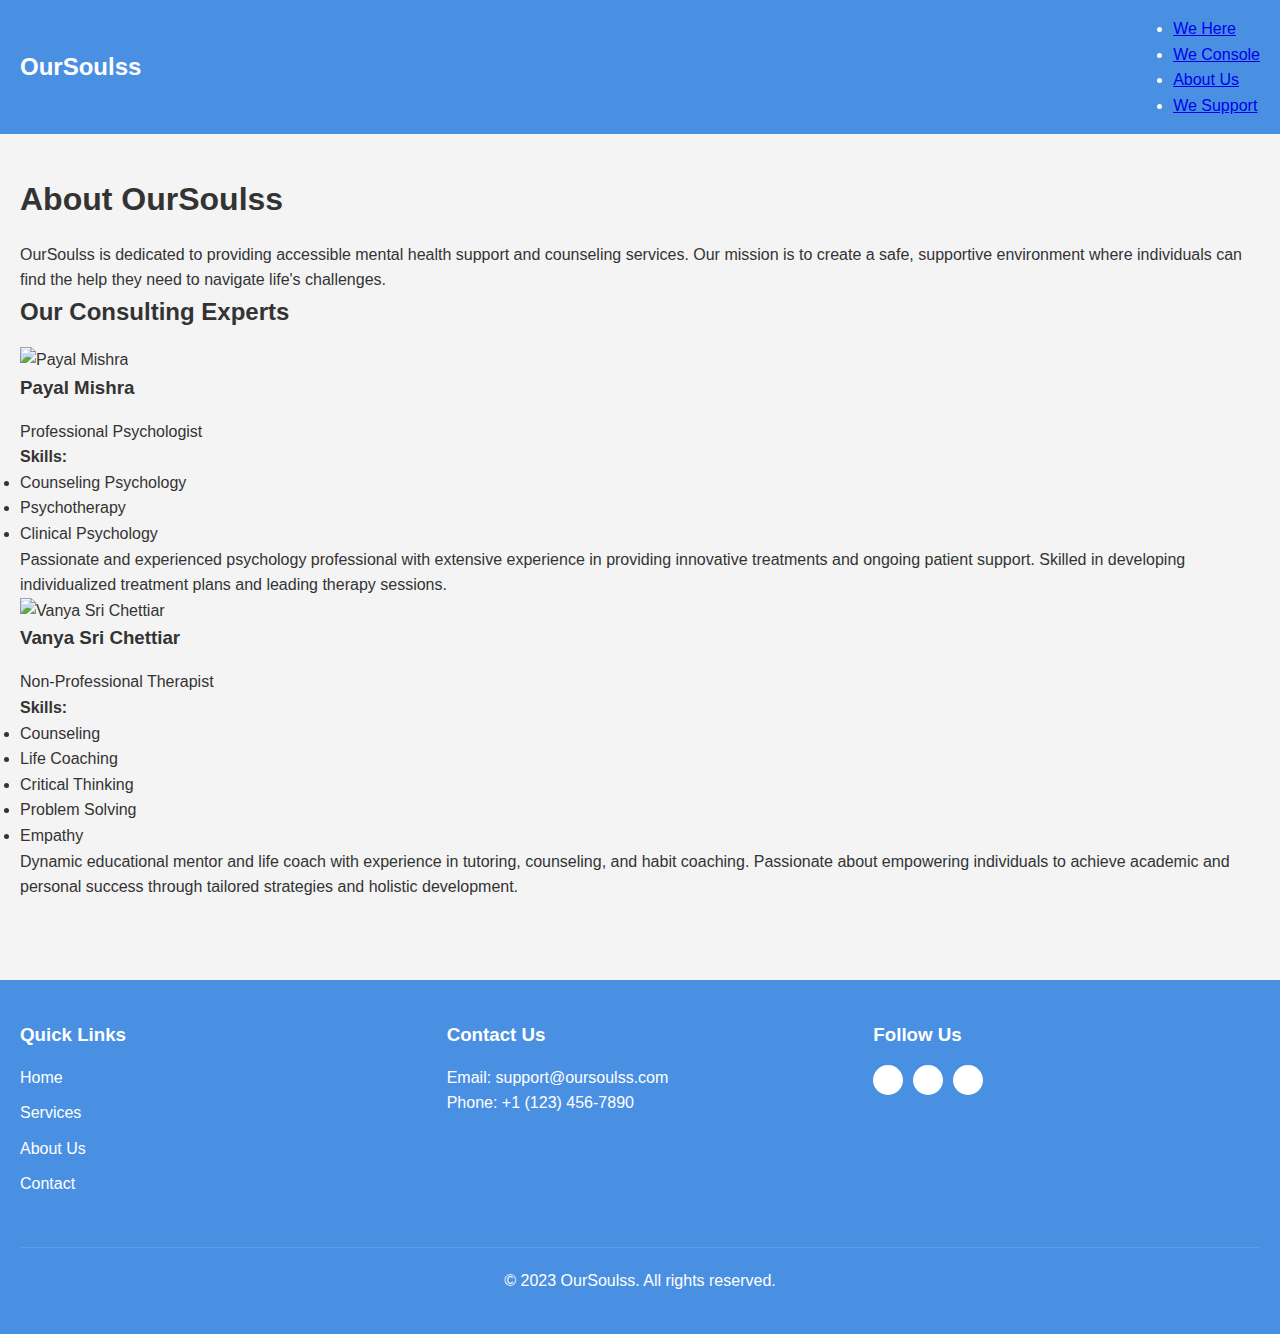
==== about.html @ 138792b9 "Initial commit" ====
<!DOCTYPE html>
<html lang="en">
<head>
    <meta charset="UTF-8">
    <meta name="viewport" content="width=device-width, initial-scale=1.0">
    <title>About Us - OurSoulss</title>
    <link rel="stylesheet" href="styles.css">
</head>
<body>
    <header>
        <nav>
            <div class="logo">OurSoulss</div>
            <ul>
                <li><a href="index.html">We Here</a></li>
                <li><a href="services.html">We Console</a></li>
                <li><a href="about.html">About Us</a></li>
                <li><a href="contact.html">We Support</a></li>
            </ul>
        </nav>
    </header>

    <main>
        <section id="about">
            <h1>About OurSoulss</h1>
            <p>OurSoulss is dedicated to providing accessible mental health support and counseling services. Our mission is to create a safe, supportive environment where individuals can find the help they need to navigate life's challenges.</p>
        </section>

        <section id="experts">
            <h2>Our Consulting Experts</h2>
            <div class="expert-cards">
                <div class="expert-card">
                    <img src="https://i.ibb.co/7pTwKsB/5-payal.jpg" alt="Payal Mishra" class="expert-image">
                    <h3>Payal Mishra</h3>
                    <p class="role">Professional Psychologist</p>
                    <h4>Skills:</h4>
                    <ul>
                        <li>Counseling Psychology</li>
                        <li>Psychotherapy</li>
                        <li>Clinical Psychology</li>
                    </ul>
                    <p>Passionate and experienced psychology professional with extensive experience in providing innovative treatments and ongoing patient support. Skilled in developing individualized treatment plans and leading therapy sessions.</p>
                </div>
                <div class="expert-card">
                    <img src="https://i.ibb.co/bQCpd40/4-vanya.jpg" alt="Vanya Sri Chettiar" class="expert-image">
                    <h3>Vanya Sri Chettiar</h3>
                    <p class="role">Non-Professional Therapist</p>
                    <h4>Skills:</h4>
                    <ul>
                        <li>Counseling</li>
                        <li>Life Coaching</li>
                        <li>Critical Thinking</li>
                        <li>Problem Solving</li>
                        <li>Empathy</li>
                    </ul>
                    <p>Dynamic educational mentor and life coach with experience in tutoring, counseling, and habit coaching. Passionate about empowering individuals to achieve academic and personal success through tailored strategies and holistic development.</p>
                </div>
            </div>
        </section>
    </main>

    <footer>
        <div class="footer-content">
            <div class="footer-section">
                <h3>Quick Links</h3>
                <ul>
                    <li><a href="index.html">Home</a></li>
                    <li><a href="services.html">Services</a></li>
                    <li><a href="about.html">About Us</a></li>
                    <li><a href="contact.html">Contact</a></li>
                </ul>
            </div>
            <div class="footer-section">
                <h3>Contact Us</h3>
                <p>Email: support@oursoulss.com</p>
                <p>Phone: +1 (123) 456-7890</p>
            </div>
            <div class="footer-section">
                <h3>Follow Us</h3>
                <div class="social-icons">
                    <a href="#" class="social-icon">FB</a>
                    <a href="#" class="social-icon">TW</a>
                    <a href="#" class="social-icon">IG</a>
                </div>
            </div>
        </div>
        <p class="copyright">&copy; 2023 OurSoulss. All rights reserved.</p>
    </footer>
</body>
</html>
---- styles.css ----
:root {
    --primary-color: #4a90e2;
    --secondary-color: #f39c12;
    --text-color: #333;
    --background-color: #f4f4f4;
    --card-background: #ffffff;
}

* {
    margin: 0;
    padding: 0;
    box-sizing: border-box;
}

body {
    font-family: Arial, sans-serif;
    line-height: 1.6;
    color: var(--text-color);
    background-color: var(--background-color);
}

.container {
    width: 90%;
    max-width: 1200px;
    margin: 0 auto;
    padding: 0 20px;
}

header {
    background-color: var(--primary-color);
    color: white;
    padding: 1rem 0;
    position: sticky;
    top: 0;
    z-index: 1000;
}

nav {
    display: flex;
    justify-content: space-between;
    align-items: center;
    padding: 0 20px;
}

.logo {
    font-size: 1.5rem;
    font-weight: bold;
}

.menu-toggle {
    display: none;
    flex-direction: column;
    cursor: pointer;
}

.menu-toggle span {
    height: 3px;
    width: 25px;
    background-color: white;
    margin-bottom: 4px;
    transition: all 0.3s ease;
}

.nav-links {
    display: flex;
    list-style: none;
}

.nav-links li {
    margin-left: 20px;
}

.nav-links li a {
    color: white;
    text-decoration: none;
    transition: color 0.3s ease;
}

.nav-links li a:hover {
    color: var(--secondary-color);
}

main {
    padding: 40px 20px;
}

h1, h2, h3 {
    margin-bottom: 1rem;
}

.hero {
    background-image: url('https://i.ibb.co/bRgv559/1-front-image-1st.png');
    background-size: cover;
    background-position: center;
    color: white;
    text-align: center;
    padding: 100px 0;
    margin-bottom: 40px;
}

.hero-content {
    background-color: rgba(0, 0, 0, 0.6);
    padding: 40px;
    border-radius: 10px;
    max-width: 800px;
    margin: 0 auto;
}

.cta-button {
    display: inline-block;
    background-color: var(--secondary-color);
    color: white;
    padding: 10px 20px;
    text-decoration: none;
    border-radius: 5px;
    transition: background-color 0.3s ease;
    border: none;
    cursor: pointer;
    font-size: 1rem;
}

.cta-button:hover {
    background-color: #e67e22;
}

.features {
    display: grid;
    grid-template-columns: repeat(auto-fit, minmax(250px, 1fr));
    gap: 30px;
    margin-top: 40px;
}

.feature {
    background-color: var(--card-background);
    padding: 20px;
    border-radius: 10px;
    box-shadow: 0 4px 6px rgba(0, 0, 0, 0.1);
    transition: all 0.3s ease;
    position: relative;
    overflow: hidden;
}

.feature:hover {
    transform: translateY(-5px);
}

.feature::before {
    content: attr(data-content);
    position: absolute;
    top: 0;
    left: 0;
    width: 100%;
    height: 100%;
    background-color: var(--secondary-color);
    color: white;
    display: flex;
    align-items: center;
    justify-content: center;
    padding: 20px;
    opacity: 0;
    transition: opacity 0.3s ease;
    pointer-events: none;
}

.feature:hover::before {
    opacity: 1;
}

.feature-icon {
    width: 60px;
    height: 60px;
    margin-bottom: 15px;
}

.quote {
    background-color: var(--secondary-color);
    color: white;
    padding: 40px;
    margin: 40px 0;
    text-align: center;
    font-style: italic;
    font-size: 1.2rem;
    border-radius: 10px;
    transition: transform 0.3s ease;
}

.quote:hover {
    transform: scale(1.05);
}

.affordable {
    display: flex;
    align-items: center;
    gap: 40px;
    margin-top: 40px;
    background-color: var(--card-background);
    padding: 40px;
    border-radius: 10px;
    box-shadow: 0 4px 6px rgba(0, 0, 0, 0.1);
}

.affordable-content {
    flex: 1;
}

.affordable-image {
    max-width: 50%;
    border-radius: 10px;
}

.service-cards {
    display: grid;
    grid-template-columns: repeat(auto-fit, minmax(300px, 1fr));
    gap: 30px;
    margin-top: 40px;
}

.service-card {
    background-color: var(--card-background);
    padding: 20px;
    border-radius: 10px;
    box-shadow: 0 4px 6px rgba(0, 0, 0, 0.1);
    transition: all 0.3s ease;
}

.service-card:hover {
    transform: translateY(-5px);
}

.service-image {
    width: 100%;
    height: 200px;
    object-fit: cover;
    border-radius: 10px;
    margin-bottom: 20px;
}

.service-tagline {
    font-style: italic;
    color: var(--primary-color);
    margin-bottom: 10px;
}

.service-details {
    max-height: 0;
    overflow: hidden;
    transition: max-height 0.3s ease;
}

.service-card:hover .service-details {
    max-height: 1000px;
}

.price {
    margin-top: 20px;
    font-weight: bold;
    color: var(--primary-color);
}

.contact-container {
    display: flex;
    gap: 40px;
    margin-top: 40px;
}

.contact-form, .contact-info {
    flex: 1;
    background-color: var(--card-background);
    padding: 30px;
    border-radius: 10px;
    box-shadow: 0 4px 6px rgba(0, 0, 0, 0.1);
}

.contact-form form {
    display: grid;
    gap: 20px;
}

.contact-form input,
.contact-form textarea {
    width: 100%;
    padding: 10px;
    border: 1px solid #ddd;
    border-radius: 5px;
}

.map-container {
    margin-top: 20px;
}

.map-placeholder {
    width: 100%;
    border-radius: 10px;
}

footer {
    background-color: var(--primary-color);
    color: white;
    padding: 40px 20px;
    margin-top: 40px;
}

.footer-content {
    display: flex;
    justify-content: space-between;
    flex-wrap: wrap;
    gap: 40px;
}

.footer-section {
    flex: 1;
    min-width: 200px;
}

.footer-section h3 {
    margin-bottom: 15px;
}

.footer-section ul {
    list-style: none;
}

.footer-section ul li {
    margin-bottom: 10px;
}

.footer-section a {
    color: white;
    text-decoration: none;
}

.social-icons {
    display: flex;
    gap: 10px;
}

.social-icon {
    background-color: white;
    color: var(--primary-color);
    width: 30px;
    height: 30px;
    display: flex;
    align-items: center;
    justify-content: center;
    border-radius: 50%;
    text-decoration: none;
    font-weight: bold;
}

.copyright {
    text-align: center;
    margin-top: 40px;
    padding-top: 20px;
    border-top: 1px solid rgba(255, 255, 255, 0.1);
}

@media (max-width: 768px) {
    .menu-toggle {
        display: flex;
    }

    .nav-links {
        display: none;
        flex-direction: column;
        position: absolute;
        top: 60px;
        left: 0;
        width: 100%;
        background-color: var(--primary-color);
        padding: 20px;
    }

    .nav-links.active {
        display: flex;
    }

    .nav-links li {
        margin: 10px 0;
    }

    .affordable {
        flex-direction: column;
    }

    .affordable-image {
        max-width: 100%;
    }

    .contact-container {
        flex-direction: column;
    }

    .hero-content {
        padding: 20px;
    }

    .features {
        grid-template-columns: 1fr;
    }

    .service-cards {
        grid-template-columns: 1fr;
    }
}
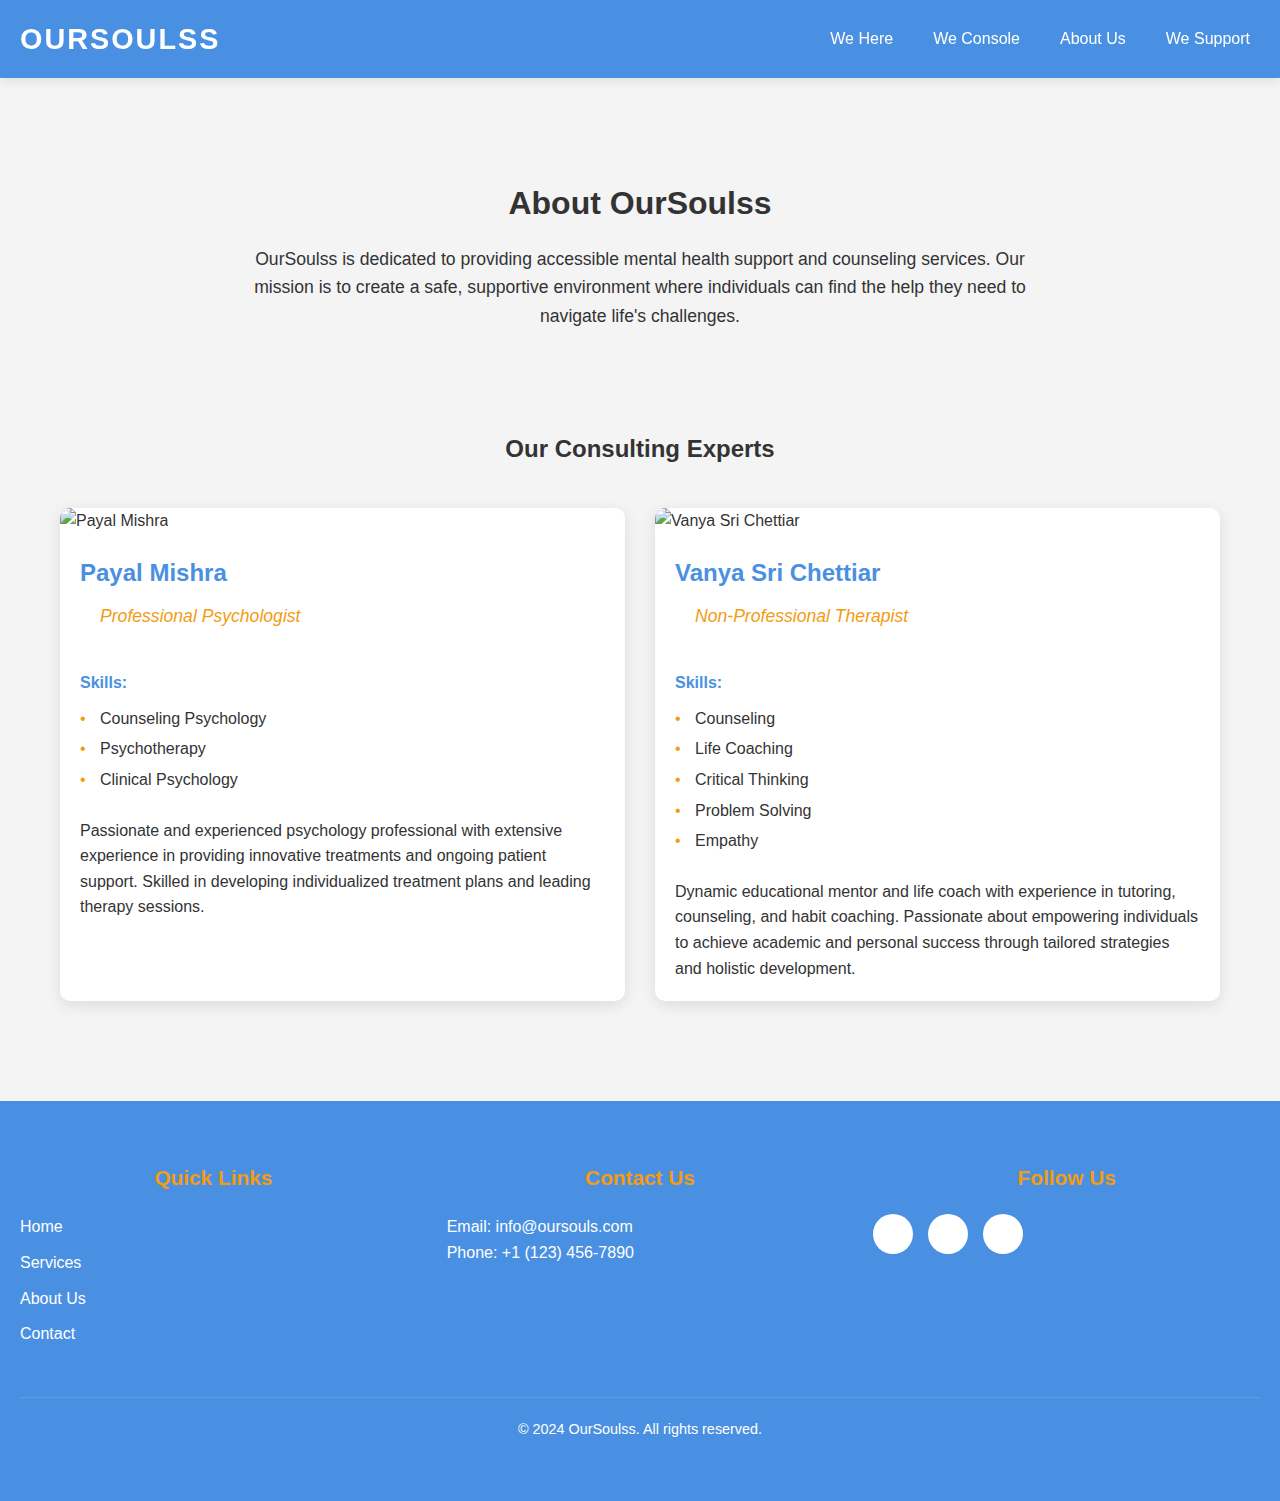
==== commit c2eae980: "Updated ui" ====
--- a/about.html
+++ b/about.html
@@ -5,12 +5,18 @@
     <meta name="viewport" content="width=device-width, initial-scale=1.0">
     <title>About Us - OurSoulss</title>
     <link rel="stylesheet" href="styles.css">
+    <script src="https://kit.fontawesome.com/your-fontawesome-kit.js" crossorigin="anonymous"></script>
 </head>
 <body>
     <header>
         <nav>
             <div class="logo">OurSoulss</div>
-            <ul>
+            <div class="menu-toggle" id="mobile-menu">
+                <span></span>
+                <span></span>
+                <span></span>
+            </div>
+            <ul class="nav-links">
                 <li><a href="index.html">We Here</a></li>
                 <li><a href="services.html">We Console</a></li>
                 <li><a href="about.html">About Us</a></li>
@@ -21,38 +27,42 @@
 
     <main>
         <section id="about">
-            <h1>About OurSoulss</h1>
-            <p>OurSoulss is dedicated to providing accessible mental health support and counseling services. Our mission is to create a safe, supportive environment where individuals can find the help they need to navigate life's challenges.</p>
+            <div class="container">
+                <h1>About OurSoulss</h1>
+                <p>OurSoulss is dedicated to providing accessible mental health support and counseling services. Our mission is to create a safe, supportive environment where individuals can find the help they need to navigate life's challenges.</p>
+            </div>
         </section>
 
         <section id="experts">
-            <h2>Our Consulting Experts</h2>
-            <div class="expert-cards">
-                <div class="expert-card">
-                    <img src="https://i.ibb.co/7pTwKsB/5-payal.jpg" alt="Payal Mishra" class="expert-image">
-                    <h3>Payal Mishra</h3>
-                    <p class="role">Professional Psychologist</p>
-                    <h4>Skills:</h4>
-                    <ul>
-                        <li>Counseling Psychology</li>
-                        <li>Psychotherapy</li>
-                        <li>Clinical Psychology</li>
-                    </ul>
-                    <p>Passionate and experienced psychology professional with extensive experience in providing innovative treatments and ongoing patient support. Skilled in developing individualized treatment plans and leading therapy sessions.</p>
-                </div>
-                <div class="expert-card">
-                    <img src="https://i.ibb.co/bQCpd40/4-vanya.jpg" alt="Vanya Sri Chettiar" class="expert-image">
-                    <h3>Vanya Sri Chettiar</h3>
-                    <p class="role">Non-Professional Therapist</p>
-                    <h4>Skills:</h4>
-                    <ul>
-                        <li>Counseling</li>
-                        <li>Life Coaching</li>
-                        <li>Critical Thinking</li>
-                        <li>Problem Solving</li>
-                        <li>Empathy</li>
-                    </ul>
-                    <p>Dynamic educational mentor and life coach with experience in tutoring, counseling, and habit coaching. Passionate about empowering individuals to achieve academic and personal success through tailored strategies and holistic development.</p>
+            <div class="container">
+                <h2>Our Consulting Experts</h2>
+                <div class="expert-cards">
+                    <div class="expert-card">
+                        <img src="https://i.ibb.co/7pTwKsB/5-payal.jpg" alt="Payal Mishra" class="expert-image">
+                        <h3>Payal Mishra</h3>
+                        <p class="role">Professional Psychologist</p>
+                        <h4>Skills:</h4>
+                        <ul>
+                            <li>Counseling Psychology</li>
+                            <li>Psychotherapy</li>
+                            <li>Clinical Psychology</li>
+                        </ul>
+                        <p>Passionate and experienced psychology professional with extensive experience in providing innovative treatments and ongoing patient support. Skilled in developing individualized treatment plans and leading therapy sessions.</p>
+                    </div>
+                    <div class="expert-card">
+                        <img src="https://i.ibb.co/bQCpd40/4-vanya.jpg" alt="Vanya Sri Chettiar" class="expert-image">
+                        <h3>Vanya Sri Chettiar</h3>
+                        <p class="role">Non-Professional Therapist</p>
+                        <h4>Skills:</h4>
+                        <ul>
+                            <li>Counseling</li>
+                            <li>Life Coaching</li>
+                            <li>Critical Thinking</li>
+                            <li>Problem Solving</li>
+                            <li>Empathy</li>
+                        </ul>
+                        <p>Dynamic educational mentor and life coach with experience in tutoring, counseling, and habit coaching. Passionate about empowering individuals to achieve academic and personal success through tailored strategies and holistic development.</p>
+                    </div>
                 </div>
             </div>
         </section>
@@ -71,19 +81,21 @@
             </div>
             <div class="footer-section">
                 <h3>Contact Us</h3>
-                <p>Email: support@oursoulss.com</p>
+                <p>Email: info@oursouls.com</p>
                 <p>Phone: +1 (123) 456-7890</p>
             </div>
             <div class="footer-section">
                 <h3>Follow Us</h3>
                 <div class="social-icons">
-                    <a href="#" class="social-icon">FB</a>
-                    <a href="#" class="social-icon">TW</a>
-                    <a href="#" class="social-icon">IG</a>
+                    <a href="#" class="social-icon"><i class="fab fa-facebook-f"></i></a>
+                    <a href="#" class="social-icon"><i class="fab fa-twitter"></i></a>
+                    <a href="#" class="social-icon"><i class="fab fa-instagram"></i></a>
                 </div>
             </div>
         </div>
-        <p class="copyright">&copy; 2023 OurSoulss. All rights reserved.</p>
+        <p class="copyright">&copy; 2024 OurSoulss. All rights reserved.</p>
     </footer>
+
+    <script src="script.js"></script>
 </body>
 </html>--- a/styles.css
+++ b/styles.css
@@ -13,14 +13,14 @@
 }
 
 body {
-    font-family: Arial, sans-serif;
+    font-family: 'Arial', sans-serif;
     line-height: 1.6;
     color: var(--text-color);
     background-color: var(--background-color);
 }
 
 .container {
-    width: 90%;
+    width: 100%;
     max-width: 1200px;
     margin: 0 auto;
     padding: 0 20px;
@@ -33,6 +33,7 @@
     position: sticky;
     top: 0;
     z-index: 1000;
+    box-shadow: 0 2px 10px rgba(0,0,0,0.1);
 }
 
 nav {
@@ -43,8 +44,10 @@
 }
 
 .logo {
-    font-size: 1.5rem;
+    font-size: 1.8rem;
     font-weight: bold;
+    text-transform: uppercase;
+    letter-spacing: 2px;
 }
 
 .menu-toggle {
@@ -73,19 +76,24 @@
 .nav-links li a {
     color: white;
     text-decoration: none;
-    transition: color 0.3s ease;
+    transition: all 0.3s ease;
+    font-weight: 500;
+    padding: 5px 10px;
+    border-radius: 5px;
 }
 
 .nav-links li a:hover {
+    background-color: rgba(255, 255, 255, 0.1);
     color: var(--secondary-color);
 }
 
 main {
-    padding: 40px 20px;
+    padding: 40px 0;
 }
 
 h1, h2, h3 {
     margin-bottom: 1rem;
+    text-align: center;
 }
 
 .hero {
@@ -94,54 +102,97 @@
     background-position: center;
     color: white;
     text-align: center;
-    padding: 100px 0;
-    margin-bottom: 40px;
+    padding: 120px 0;
+    position: relative;
+}
+
+.hero::before {
+    content: '';
+    position: absolute;
+    top: 0;
+    left: 0;
+    right: 0;
+    bottom: 0;
+    background: rgba(0, 0, 0, 0.5);
 }
 
 .hero-content {
-    background-color: rgba(0, 0, 0, 0.6);
-    padding: 40px;
-    border-radius: 10px;
+    position: relative;
     max-width: 800px;
     margin: 0 auto;
+    padding: 40px;
+    background-color: rgba(0, 0, 0, 0.6);
+    border-radius: 10px;
+    backdrop-filter: blur(5px);
+}
+
+.hero h1 {
+    font-size: 2.8rem;
+    margin-bottom: 1rem;
+    text-shadow: 2px 2px 4px rgba(0,0,0,0.5);
+}
+
+.hero p {
+    font-size: 1.2rem;
+    margin-bottom: 2rem;
 }
 
 .cta-button {
     display: inline-block;
     background-color: var(--secondary-color);
     color: white;
-    padding: 10px 20px;
+    padding: 12px 24px;
     text-decoration: none;
     border-radius: 5px;
-    transition: background-color 0.3s ease;
+    transition: all 0.3s ease;
     border: none;
     cursor: pointer;
     font-size: 1rem;
+    font-weight: bold;
+    text-transform: uppercase;
 }
 
 .cta-button:hover {
     background-color: #e67e22;
+    transform: translateY(-2px);
+    box-shadow: 0 4px 8px rgba(0,0,0,0.2);
+}
+
+#why-choose-us {
+    padding: 60px 0;
+}
+
+#why-choose-us h2 {
+    text-align: center;
+    font-size: 2.5rem;
+    margin-bottom: 40px;
+    color: var(--primary-color);
 }
 
 .features {
     display: grid;
     grid-template-columns: repeat(auto-fit, minmax(250px, 1fr));
     gap: 30px;
-    margin-top: 40px;
 }
 
 .feature {
     background-color: var(--card-background);
-    padding: 20px;
-    border-radius: 10px;
-    box-shadow: 0 4px 6px rgba(0, 0, 0, 0.1);
+    padding: 10px;
+    border-radius: 5px;
+    box-shadow: 0 4px 15px rgba(0, 0, 0, 0.1);
     transition: all 0.3s ease;
     position: relative;
     overflow: hidden;
+    text-align: start;
+    height: 100%;
+    display: flex;
+    flex-direction: column;
+    justify-content: space-between;
 }
 
 .feature:hover {
     transform: translateY(-5px);
+    box-shadow: 0 6px 20px rgba(0, 0, 0, 0.15);
 }
 
 .feature::before {
@@ -167,45 +218,92 @@
 }
 
 .feature-icon {
-    width: 60px;
-    height: 60px;
+    width: 80px;
+    height: 80px;
+    margin-bottom: 20px;
+}
+
+.feature h3 {
+    font-size: 1.4rem;
     margin-bottom: 15px;
+    color: var(--primary-color);
+}
+
+.feature p {
+    font-size: 1rem;
+    line-height: 1.5;
 }
 
 .quote {
     background-color: var(--secondary-color);
     color: white;
-    padding: 40px;
-    margin: 40px 0;
+    padding: 60px 40px;
+    margin: 60px 0;
     text-align: center;
     font-style: italic;
+    font-size: 1.6rem;
+    border-radius: 10px;
+    transition: transform 0.3s ease;
+    box-shadow: 0 4px 15px rgba(0, 0, 0, 0.1);
+}
+
+.quote:hover {
+    transform: scale(1.02);
+}
+
+.quote footer {
+    margin-top: 20px;
     font-size: 1.2rem;
-    border-radius: 10px;
-    transition: transform 0.3s ease;
-}
-
-.quote:hover {
-    transform: scale(1.05);
+    font-weight: bold;
 }
 
 .affordable {
     display: flex;
     align-items: center;
-    gap: 40px;
-    margin-top: 40px;
+    gap: 60px;
+    margin-top: 60px;
     background-color: var(--card-background);
-    padding: 40px;
-    border-radius: 10px;
-    box-shadow: 0 4px 6px rgba(0, 0, 0, 0.1);
+    padding: 60px;
+    border-radius: 10px;
+    box-shadow: 0 4px 15px rgba(0, 0, 0, 0.1);
 }
 
 .affordable-content {
     flex: 1;
 }
 
+.affordable-content h2 {
+    font-size: 2.2rem;
+    color: var(--primary-color);
+    margin-bottom: 20px;
+    text-align: left;
+}
+
+.affordable-content p {
+    font-size: 1.1rem;
+    margin-bottom: 30px;
+}
+
 .affordable-image {
     max-width: 50%;
     border-radius: 10px;
+    transition: transform 0.3s ease;
+    box-shadow: 0 4px 15px rgba(0, 0, 0, 0.1);
+}
+
+.affordable-image:hover {
+    transform: scale(1.05);
+}
+
+#services {
+    padding: 60px 0;
+    text-align: center;
+}
+
+#services h2 {
+    font-size: 2.5rem;
+    color: var(--primary-color);
+    margin-bottom: 40px;
 }
 
 .service-cards {
@@ -217,14 +315,16 @@
 
 .service-card {
     background-color: var(--card-background);
-    padding: 20px;
-    border-radius: 10px;
-    box-shadow: 0 4px 6px rgba(0, 0, 0, 0.1);
+    padding: 30px;
+    border-radius: 10px;
+    box-shadow: 0 4px 15px rgba(0, 0, 0, 0.1);
     transition: all 0.3s ease;
+    text-align: left;
 }
 
 .service-card:hover {
     transform: translateY(-5px);
+    box-shadow: 0 6px 20px rgba(0, 0, 0, 0.15);
 }
 
 .service-image {
@@ -235,69 +335,198 @@
     margin-bottom: 20px;
 }
 
+.service-card h3 {
+    font-size: 1.8rem;
+    color: var(--primary-color);
+    margin-bottom: 15px;
+    text-align: left;
+}
+
 .service-tagline {
     font-style: italic;
-    color: var(--primary-color);
-    margin-bottom: 10px;
+    color: var(--secondary-color);
+    margin-bottom: 15px;
+    font-size: 1.1rem;
 }
 
 .service-details {
     max-height: 0;
     overflow: hidden;
-    transition: max-height 0.3s ease;
+    transition: max-height 0.5s ease;
 }
 
 .service-card:hover .service-details {
     max-height: 1000px;
+}
+
+.service-details p {
+    margin-bottom: 15px;
+}
+
+.service-details ul {
+    list-style-type: none;
+    padding-left: 20px;
+}
+
+.service-details li {
+    margin-bottom: 10px;
+    position: relative;
+}
+
+.service-details li::before {
+    content: '✓';
+    color: var(--secondary-color);
+    position: absolute;
+    left: -20px;
 }
 
 .price {
     margin-top: 20px;
     font-weight: bold;
     color: var(--primary-color);
-}
-
-.contact-container {
-    display: flex;
-    gap: 40px;
-    margin-top: 40px;
-}
-
-.contact-form, .contact-info {
-    flex: 1;
+    font-size: 1.2rem;
+}
+
+#contact {
+    padding: 60px 0;
+    text-align: center;
+}
+
+#contact h2 {
+    font-size: 2.5rem;
+    color: var(--primary-color);
+    margin-bottom: 40px;
+}
+
+.contact-info {
     background-color: var(--card-background);
-    padding: 30px;
-    border-radius: 10px;
-    box-shadow: 0 4px 6px rgba(0, 0, 0, 0.1);
-}
-
-.contact-form form {
-    display: grid;
-    gap: 20px;
-}
-
-.contact-form input,
-.contact-form textarea {
-    width: 100%;
-    padding: 10px;
-    border: 1px solid #ddd;
-    border-radius: 5px;
+    padding: 40px;
+    border-radius: 10px;
+    box-shadow: 0 4px 15px rgba(0, 0, 0, 0.1);
+    max-width: 600px;
+    margin: 0 auto;
+    text-align: left;
+}
+
+.contact-info h3 {
+    font-size: 1.8rem;
+    color: var(--primary-color);
+    margin-bottom: 20px;
+    text-align: left;
+}
+
+.contact-info p {
+    margin-bottom: 15px;
+    font-size: 1.1rem;
 }
 
 .map-container {
-    margin-top: 20px;
+    margin-top: 30px;
 }
 
 .map-placeholder {
     width: 100%;
-    border-radius: 10px;
+    height: 300px;
+    border-radius: 10px;
+    object-fit: cover;
+}
+
+#about {
+    padding: 60px 0;
+    text-align: center;
+}
+
+#about h2 {
+    font-size: 2.5rem;
+    color: var(--primary-color);
+    margin-bottom: 40px;
+}
+
+#about p {
+    font-size: 1.1rem;
+    max-width: 800px;
+    margin: 0 auto 40px;
+}
+
+.expert-cards {
+    display: grid;
+    grid-template-columns: repeat(auto-fit, minmax(300px, 1fr));
+    gap: 30px;
+    margin-top: 40px;
+}
+
+.expert-card {
+    background-color: var(--card-background);
+    border-radius: 10px;
+    box-shadow: 0 4px 15px rgba(0, 0, 0, 0.1);
+    overflow: hidden;
+    transition: all 0.3s ease;
+}
+
+.expert-card:hover {
+    transform: translateY(-5px);
+    box-shadow: 0 6px 20px rgba(0, 0, 0, 0.15);
+}
+
+.expert-image {
+    width: 100%;
+    height: 250px;
+    object-fit: cover;
+    object-position: top center;
+}
+
+.expert-card h3 {
+    font-size: 1.5rem;
+    margin: 20px 20px 10px;
+    color: var(--primary-color);
+    text-align: left;
+}
+
+.expert-card .role {
+    color: var(--secondary-color);
+    font-style: italic;
+    margin: 0 20px 15px;
+    font-size: 1.1rem;
+    text-align: left;
+}
+
+.expert-card h4 {
+    margin: 20px 20px 10px;
+    color: var(--primary-color);
+    text-align: left;
+}
+
+.expert-card ul {
+    list-style-type: none;
+    padding: 0 20px 20px;
+    text-align: left;
+}
+
+.expert-card li {
+    margin-bottom: 5px;
+    position: relative;
+    padding-left: 20px;
+}
+
+.expert-card li::before {
+    content: '•';
+    color: var(--secondary-color);
+    position: absolute;
+    left: 0;
+}
+
+.expert-card p {
+    padding: 0 20px 20px;
+    font-size: 1rem;
+    line-height: 1.6;
+    text-align: left;
 }
 
 footer {
     background-color: var(--primary-color);
     color: white;
-    padding: 40px 20px;
-    margin-top: 40px;
+    padding: 60px 20px;
+    margin-top: 60px;
 }
 
 .footer-content {
@@ -313,7 +542,9 @@
 }
 
 .footer-section h3 {
-    margin-bottom: 15px;
+    margin-bottom: 20px;
+    font-size: 1.3rem;
+    color: var(--secondary-color);
 }
 
 .footer-section ul {
@@ -327,24 +558,36 @@
 .footer-section a {
     color: white;
     text-decoration: none;
+    transition: color 0.3s ease;
+}
+
+.footer-section a:hover {
+    color: var(--secondary-color);
 }
 
 .social-icons {
     display: flex;
-    gap: 10px;
+    gap: 15px;
 }
 
 .social-icon {
     background-color: white;
     color: var(--primary-color);
-    width: 30px;
-    height: 30px;
+    width: 40px;
+    height: 40px;
     display: flex;
     align-items: center;
     justify-content: center;
     border-radius: 50%;
     text-decoration: none;
     font-weight: bold;
+    transition: all 0.3s ease;
+}
+
+.social-icon:hover {
+    background-color: var(--secondary-color);
+    color: white;
+    transform: translateY(-3px);
 }
 
 .copyright {
@@ -352,6 +595,7 @@
     margin-top: 40px;
     padding-top: 20px;
     border-top: 1px solid rgba(255, 255, 255, 0.1);
+    font-size: 0.9rem;
 }
 
 @media (max-width: 768px) {
@@ -386,10 +630,6 @@
         max-width: 100%;
     }
 
-    .contact-container {
-        flex-direction: column;
-    }
-
     .hero-content {
         padding: 20px;
     }
@@ -401,4 +641,8 @@
     .service-cards {
         grid-template-columns: 1fr;
     }
+
+    .expert-cards {
+        grid-template-columns: 1fr;
+    }
 }